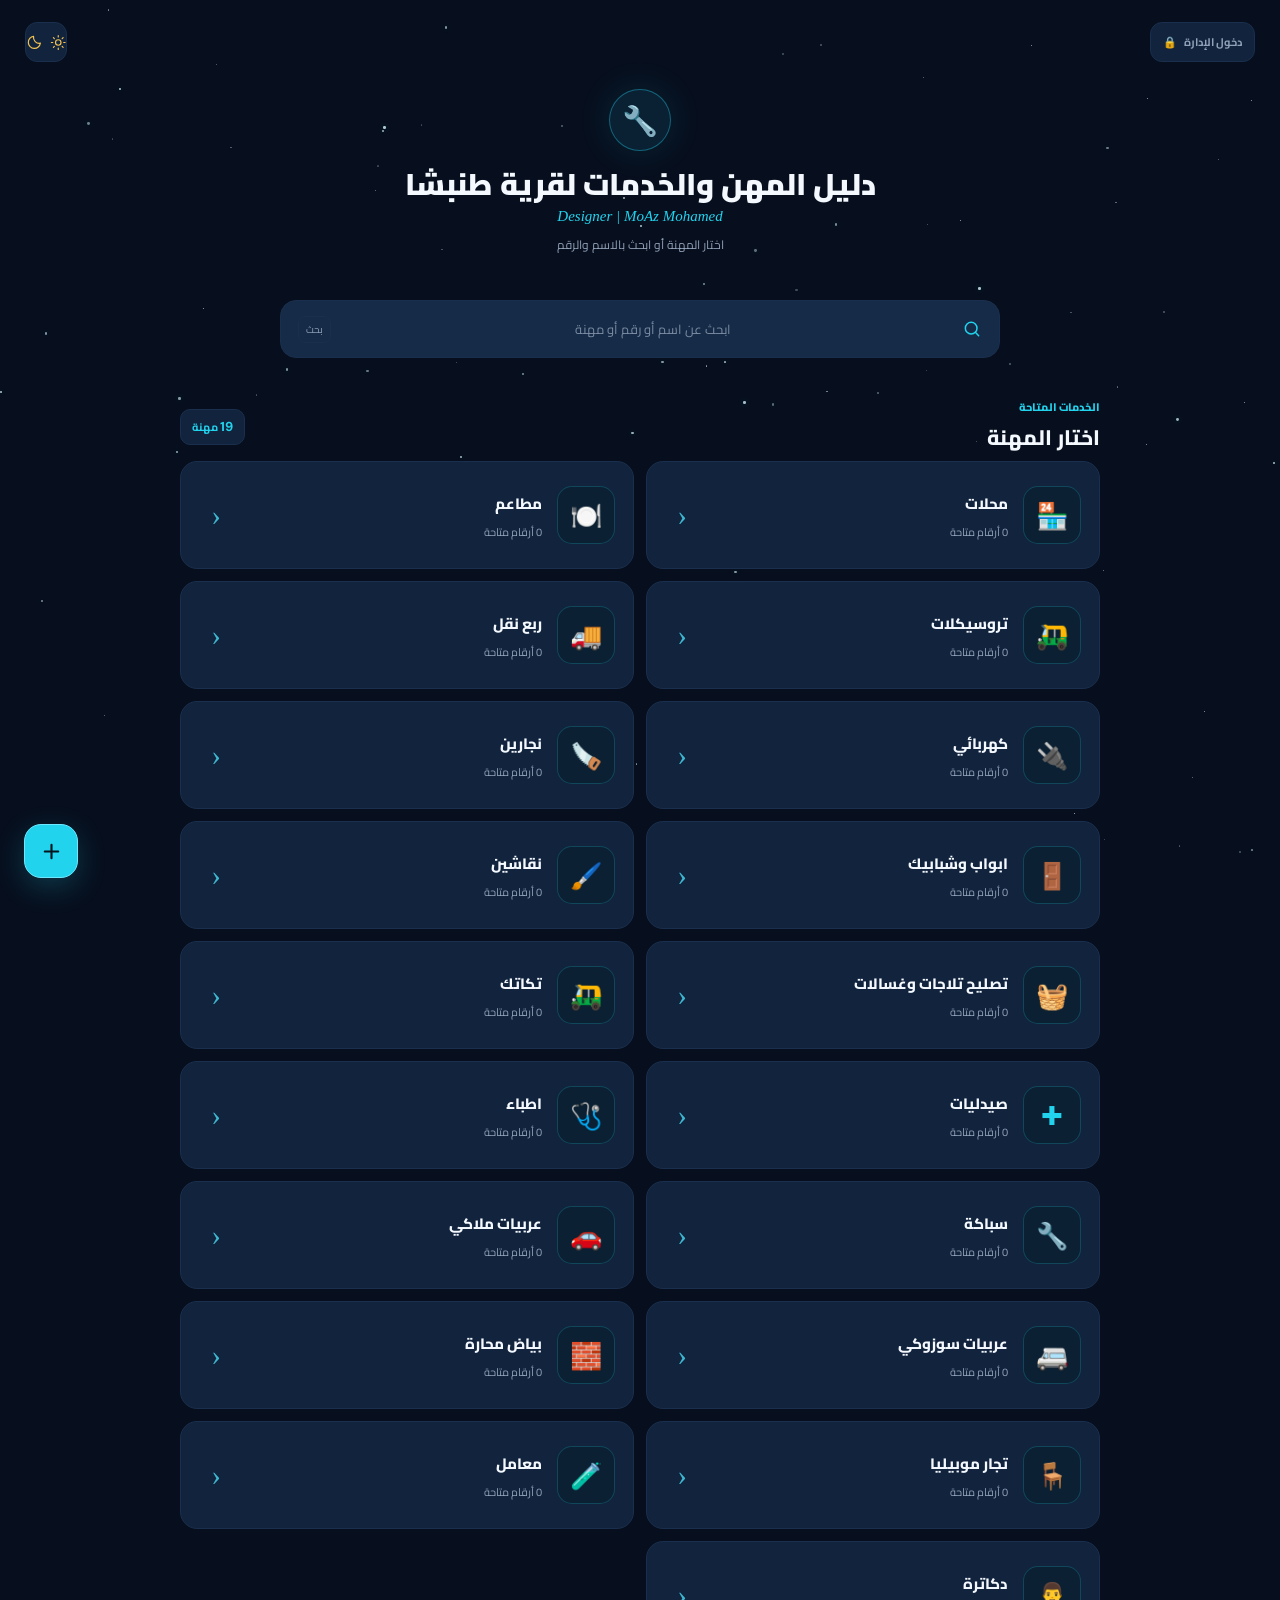
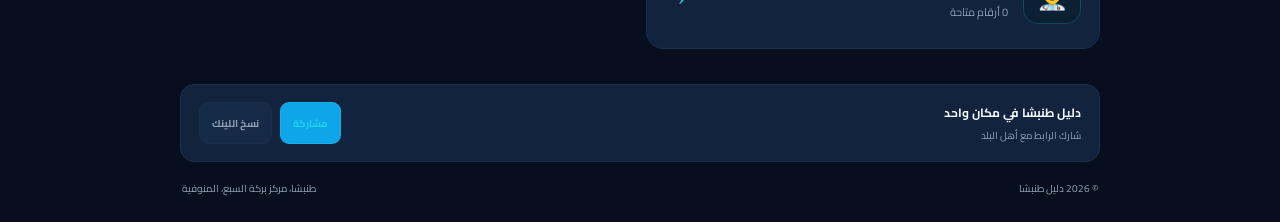
==== index.html @ eb297ddf "تحديث المهن طنبشا" ====
<!doctype html>
<html lang="ar" dir="rtl">
<head>
  <meta charset="utf-8">
  <meta name="viewport" content="width=device-width, initial-scale=1">
  <meta name="theme-color" content="#070d1a">
  <meta name="description" content="دليل قرية طنبشا - أرقام الصنايعية والمحلات والخدمات والمواصلات والأرقام المهمة في مركز بركة السبع، المنوفية.">
  <title>دليل المهن والخدمات لقرية طنبشا</title>
  <link rel="preconnect" href="https://fonts.googleapis.com">
  <link rel="preconnect" href="https://fonts.gstatic.com" crossorigin>
  <link href="https://fonts.googleapis.com/css2?family=Cairo:wght@400;500;600;700;800;900&display=swap" rel="stylesheet">
  <link rel="stylesheet" href="style.css">
  <script src="config.js" defer></script>
  <script src="script.js" defer></script>
</head>
<body data-theme="dark">
  <div class="splash-screen" id="splash-screen" role="status" aria-label="Designer | MoAz Mohamed">
    <div class="splash-stars" aria-hidden="true"></div>
    <p class="splash-title" dir="ltr">Designer | MoAz Mohamed</p>
    <div class="splash-credit" dir="ltr"><span>Made with</span><strong>MoAz</strong></div>
  </div>
  <div class="site-starfield" aria-hidden="true"></div>

  <header class="site-header">
    <button class="theme-toggle" id="theme-toggle" type="button" aria-label="تغيير إلى الوضع الفاتح" title="تغيير الثيم">
      <svg class="theme-sun" viewBox="0 0 24 24" aria-hidden="true"><circle cx="12" cy="12" r="4"/><path d="M12 2v2m0 16v2M4.93 4.93l1.42 1.42m11.3 11.3 1.42 1.42M2 12h2m16 0h2M4.93 19.07l1.42-1.42m11.3-11.3 1.42-1.42"/></svg>
      <svg class="theme-moon" viewBox="0 0 24 24" aria-hidden="true"><path d="M20.9 13A8.5 8.5 0 0 1 11 3.1 8.8 8.8 0 1 0 20.9 13Z"/></svg>
    </button>
    <button class="admin-access" type="button" id="admin-access">دخول الإدارة <span aria-hidden="true">🔒</span></button>
    <div class="identity">
      <div class="identity-icon" aria-hidden="true">🔧</div>
      <h1>دليل المهن والخدمات لقرية طنبشا</h1>
      <p class="identity-credit" dir="ltr">Designer | MoAz Mohamed</p>
      <p class="identity-hint">اختار المهنة أو ابحث بالاسم والرقم</p>
    </div>
  </header>

  <main class="directory-layout" id="home">
    <label class="search-box" for="search-input">
      <svg viewBox="0 0 24 24" aria-hidden="true"><circle cx="11" cy="11" r="7"/><path d="m16 16 4 4"/></svg>
      <input id="search-input" type="search" placeholder="ابحث عن اسم أو رقم أو مهنة" autocomplete="off">
      <span class="search-hint" aria-hidden="true">بحث</span>
    </label>

    <section class="profession-view" id="profession-view" aria-labelledby="directory-title">
      <div class="section-heading">
        <div class="section-heading-copy">
          <span class="section-kicker">الخدمات المتاحة</span>
          <h2 id="directory-title">اختار المهنة</h2>
        </div>
        <span class="profession-total"><strong id="profession-count">19</strong> مهنة</span>
      </div>
      <div class="profession-grid" id="profession-grid" aria-label="المهن والخدمات"></div>
    </section>

    <section class="results-view" id="results-view" aria-labelledby="selected-profession-title" hidden>
      <div class="results-heading">
        <h2 id="selected-profession-title"></h2>
        <button class="back-to-professions" id="back-to-professions" type="button">‹ رجوع للمهن</button>
      </div>
      <p class="results-summary" id="results-summary" aria-live="polite"></p>
      <div class="results-cards" id="provider-results" aria-live="polite"></div>
      <p class="results-empty" id="results-empty" hidden>مفيش أرقام مضافة هنا حالياً.</p>
    </section>

    <section class="share-strip" aria-label="مشاركة دليل طنبشا">
      <div><strong>دليل طنبشا في مكان واحد</strong><span>شارك الرابط مع أهل البلد</span></div>
      <div class="share-actions">
        <button id="share-button" class="share-button" type="button">مشاركة</button>
        <button id="copy-button" class="copy-button" type="button"><span>نسخ اللينك</span></button>
      </div>
    </section>

    <footer class="site-footer"><span>© 2026 دليل طنبشا</span><span>طنبشا، مركز بركة السبع، المنوفية</span></footer>
  </main>

  <button class="floating-add" type="button" aria-label="إضافة مهنة أو رقم جديد" title="إضافة رقم جديد"><svg viewBox="0 0 24 24" aria-hidden="true"><path d="M12 5v14M5 12h14"/></svg></button>
  <div class="toast" id="toast" role="status" aria-live="polite"></div>
</body>
</html>
---- style.css ----
@import url('https://fonts.googleapis.com/css2?family=DM+Sans:wght@500;600;700;800&display=swap');

:root {
  font-family: 'Cairo', sans-serif;
  color: #152033;
  background: #f6f8fb;
  font-synthesis: none;
  text-rendering: optimizeLegibility;
  --ink: #0f172a;
  --muted: #758195;
  --blue: #0ea5e9;
  --line: #e8edf3;
  --green: #20bf75;
}

* { box-sizing: border-box; }
html { scroll-behavior: smooth; }
body { margin: 0; min-width: 320px; background: #f6f8fb; }
button, input { font: inherit; }
button, a { -webkit-tap-highlight-color: transparent; }
a { color: inherit; text-decoration: none; }
button:focus-visible, a:focus-visible, input:focus-visible { outline: 3px solid #38bdf8; outline-offset: 3px; }

.site-header { height: 76px; color: #fff; background: #0f172a; }
.header-inner { width: min(1160px, calc(100% - 64px)); height: 100%; margin: auto; display: flex; align-items: center; justify-content: space-between; }
.brand { display: inline-flex; align-items: center; gap: 11px; }
.brand-mark { width: 39px; height: 39px; display: flex; align-items: end; justify-content: center; gap: 3px; padding: 9px 8px; border-radius: 12px; background: linear-gradient(145deg, #38bdf8, #0876de); box-shadow: 0 5px 18px #0284c744; }
.brand-mark span { width: 5px; border-radius: 5px 5px 2px 2px; background: white; }
.brand-mark span:nth-child(1) { height: 11px; opacity: .75; }
.brand-mark span:nth-child(2) { height: 19px; }
.brand-mark span:nth-child(3) { height: 14px; opacity: .85; }
.brand-copy { display: grid; line-height: 1.35; }
.brand-copy strong { font-size: 16px; font-weight: 800; }
.brand-copy small { color: #9eabc0; font-size: 10px; }
.header-meta { display: flex; align-items: center; gap: 18px; }
.location { display: inline-flex; align-items: center; gap: 6px; color: #c2ccda; font-size: 12px; }
.location svg { width: 15px; fill: none; stroke: #81d5fb; stroke-width: 1.7; }
.availability { display: inline-flex; align-items: center; gap: 7px; padding: 6px 11px; border: 1px solid #1b9a6352; border-radius: 30px; color: #a7f3c6; background: #103729; font-size: 11px; font-weight: 700; }
.availability i { width: 7px; height: 7px; border-radius: 50%; background: #39d98a; box-shadow: 0 0 0 3px #39d98a24; }

main { width: min(1160px, calc(100% - 64px)); margin: auto; }
.hero { min-height: 350px; position: relative; display: flex; align-items: center; overflow: hidden; margin-top: 34px; padding: 42px 56px; border: 1px solid #e9eff6; border-radius: 27px; background: linear-gradient(112deg, #fff 5%, #f9fcff 66%, #eff9ff 100%); }
.hero-content { position: relative; z-index: 2; max-width: 720px; }
.eyebrow, .section-kicker, .share-kicker { color: #078ac5; font-size: 12px; font-weight: 800; }
.eyebrow { display: inline-flex; align-items: center; gap: 8px; padding: 6px 11px; border: 1px solid #d7effb; border-radius: 30px; background: #effaff; }
.eyebrow-dot { width: 6px; height: 6px; border-radius: 50%; background: #0ea5e9; }
.hero h1 { max-width: 690px; margin: 15px 0 8px; color: #10192d; font-size: clamp(28px, 3.1vw, 39px); font-weight: 900; line-height: 1.55; }
.hero h1 span { color: #078dd1; background: linear-gradient(90deg, #0ea5e9, #2563eb); -webkit-background-clip: text; background-clip: text; -webkit-text-fill-color: transparent; }
.hero-description { margin: 0; color: #778499; font-size: 14px; }
.quick-links { display: flex; flex-wrap: wrap; gap: 9px; margin-top: 20px; }
.quick-link { display: inline-flex; align-items: center; gap: 7px; padding: 7px 12px; border: 1px solid #e9eef4; border-radius: 11px; background: #fff; color: #354156; font-size: 12px; font-weight: 700; transition: border-color .2s, transform .2s, color .2s; }
.quick-link:hover { transform: translateY(-2px); border-color: #a5ddf7; color: #087db7; }
.quick-link span { font-size: 15px; }
.hero-art { position: absolute; left: 58px; top: 24px; width: 275px; height: 275px; opacity: .92; }
.art-ring { position: absolute; inset: 10px; border: 1px solid #cdeeff; border-radius: 50%; }
.ring-two { inset: 38px; border-style: dashed; border-color: #bce8fb; }
.art-pin { position: absolute; left: 87px; top: 61px; width: 102px; height: 102px; display: grid; place-items: center; border: 9px solid #e1f5ff; border-radius: 32px 32px 32px 7px; background: linear-gradient(145deg, #38bdf8, #087ce0); box-shadow: 0 18px 35px #148fcb38; transform: rotate(-45deg); }
.art-pin svg { width: 43px; fill: none; stroke: white; stroke-width: 1.7; transform: rotate(45deg); }
.art-label { position: absolute; right: 10px; bottom: 33px; padding: 9px 13px; border: 1px solid #e3f0f8; border-radius: 12px; background: #fff; color: #24354a; font-size: 11px; font-weight: 800; line-height: 1.5; box-shadow: 0 8px 24px #112c4510; }
.art-spark { position: absolute; color: #2fb5ee; }
.spark-one { top: 31px; right: 47px; font-size: 22px; }
.spark-two { bottom: 55px; left: 14px; color: #84d8f7; font-size: 17px; }

.directory-section { padding-top: 51px; }
.section-heading { display: flex; align-items: end; justify-content: space-between; margin-bottom: 17px; }
.section-kicker { font-size: 11px; }
.section-heading h2 { margin: 2px 0 0; color: #142033; font-size: 23px; font-weight: 900; }
.results-count { padding: 6px 11px; border: 1px solid #e6ebf1; border-radius: 9px; color: #768398; background: #fff; font-size: 11px; }
.results-count strong { color: #101b2f; font-family: 'DM Sans', sans-serif; font-size: 13px; }
.search-box { height: 58px; display: flex; align-items: center; gap: 13px; padding: 0 19px; border: 1px solid #e6ebf1; border-radius: 15px; background: #f8fafc; transition: border-color .2s, box-shadow .2s, background .2s; }
.search-box:focus-within { border-color: #62c5f0; background: #fff; box-shadow: 0 0 0 4px #0ea5e910; }
.search-box > svg { width: 21px; height: 21px; flex: 0 0 auto; fill: none; stroke: #7890a5; stroke-linecap: round; stroke-width: 1.8; }
.search-box input { width: 100%; min-width: 0; border: 0; outline: 0; color: #172337; background: transparent; font-size: 14px; }
.search-box input::placeholder { color: #9aa6b5; }
.search-box kbd { padding: 3px 8px; border: 1px solid #e8edf2; border-radius: 6px; color: #9aa5b2; background: #fff; font-size: 10px; white-space: nowrap; }
.filters { display: flex; flex-wrap: wrap; gap: 8px; margin: 17px 0 21px; }
.filter-pill { min-height: 37px; padding: 6px 15px; border: 1px solid #e4e9ef; border-radius: 30px; color: #5f6c7d; background: #fff; cursor: pointer; font-size: 11px; font-weight: 700; transition: background .18s, color .18s, border-color .18s, transform .18s; }
.filter-pill:hover { transform: translateY(-1px); border-color: #9aa8b9; color: #263246; }
.filter-pill.is-active { border-color: #0f172a; color: #fff; background: #0f172a; }
.listing-grid { display: grid; grid-template-columns: repeat(3, minmax(0, 1fr)); gap: 17px; }
.listing-card { min-width: 0; padding: 20px; border: 1px solid #e7ecf2; border-radius: 22px; background: #fff; box-shadow: 0 4px 14px #18304d05; transition: transform .22s ease, box-shadow .22s ease, border-color .22s ease; animation: card-in .38s both; }
.listing-card:hover { transform: translateY(-5px); border-color: #d8eaf5; box-shadow: 0 16px 34px #213c5812; }
.card-topline { display: flex; align-items: center; justify-content: space-between; }
.category-tag { display: inline-flex; align-items: center; gap: 6px; padding: 5px 9px; border-radius: 7px; font-size: 10px; font-weight: 800; }
.tag-important { color: #087bb7; background: #eaf8ff; }
.tag-transport { color: #a76816; background: #fff6e8; }
.category-symbol { font-size: 13px; }
.card-index { color: #c0c9d4; font-family: 'DM Sans', sans-serif; font-size: 11px; font-weight: 700; }
.listing-icon { width: 52px; height: 52px; display: grid; place-items: center; margin: 20px 0 12px; border-radius: 16px; font-size: 24px; }
.icon-pharmacy { color: #0496cb; background: #e9f9ff; }
.icon-pharmacy span { display: grid; width: 28px; height: 28px; place-items: center; border: 2px solid currentColor; border-radius: 9px; font-family: 'DM Sans', sans-serif; font-size: 21px; font-weight: 600; line-height: 1; }
.icon-tuk-tuk { background: #fff5e6; }
.icon-transport { background: #eff4ff; }
.listing-card h3 { margin: 0; color: #172337; font-size: 17px; font-weight: 800; }
.listing-description { min-height: 25px; margin: 3px 0 0; color: #8390a1; font-size: 12px; }
.card-divider { height: 1px; margin: 15px 0 13px; background: #eff2f6; }
.card-actions { display: grid; grid-template-columns: 1fr 1fr; gap: 8px; }
.action-button { height: 39px; display: flex; align-items: center; justify-content: center; gap: 7px; border-radius: 10px; font-size: 11px; font-weight: 800; transition: filter .18s, transform .18s; }
.action-button:hover { transform: translateY(-1px); filter: brightness(1.08); }
.action-button svg { width: 15px; height: 15px; fill: none; stroke: currentColor; stroke-linecap: round; stroke-linejoin: round; stroke-width: 1.7; }
.call-button { color: #fff; background: #0f172a; }
.whatsapp-button { color: #fff; background: #1eae69; }
.whatsapp-button svg path + path { fill: none; }
.empty-state { padding: 40px 20px; border: 1px dashed #dbe3ec; border-radius: 18px; text-align: center; }
.empty-icon { color: #87a0b5; font-size: 36px; }
.empty-state h3 { margin: 5px 0 0; font-size: 17px; }
.empty-state p { margin: 3px 0 13px; color: #7c899a; font-size: 12px; }
.reset-button { padding: 8px 14px; border: 0; border-radius: 9px; color: #fff; background: #0f172a; cursor: pointer; font-size: 12px; font-weight: 700; }

.share-banner { min-height: 155px; position: relative; display: flex; align-items: center; gap: 20px; overflow: hidden; margin: 52px 0 22px; padding: 28px 36px; border-radius: 22px; color: #fff; background: #0f172a; }
.share-symbol { width: 53px; height: 53px; z-index: 1; display: grid; flex: 0 0 auto; place-items: center; border: 1px solid #4dbce744; border-radius: 16px; color: #60caf5; background: #12314a; }
.share-symbol svg { width: 23px; fill: none; stroke: currentColor; stroke-linecap: round; stroke-linejoin: round; stroke-width: 1.6; }
.share-copy { z-index: 1; }
.share-kicker { color: #72cbee; font-size: 10px; }
.share-copy h2 { margin: 1px 0; font-size: 21px; font-weight: 800; }
.share-copy p { margin: 0; color: #a8b5c8; font-size: 12px; }
.share-actions { z-index: 1; display: flex; gap: 9px; margin-right: auto; }
.share-actions button { height: 42px; display: inline-flex; align-items: center; justify-content: center; gap: 8px; padding: 0 15px; border: 1px solid #ffffff28; border-radius: 10px; color: #fff; background: #ffffff0c; cursor: pointer; font-size: 11px; font-weight: 700; transition: background .2s, transform .2s; }
.share-actions button:hover { transform: translateY(-1px); background: #ffffff19; }
.share-actions .share-button { border-color: #0ea5e9; background: #0ea5e9; }
.share-actions .share-button:hover { background: #078dcc; }
.share-actions svg { width: 16px; height: 16px; fill: none; stroke: currentColor; stroke-linecap: round; stroke-linejoin: round; stroke-width: 1.7; }
.share-decoration { position: absolute; left: 29%; top: -74px; width: 220px; height: 220px; display: grid; place-items: center; border: 1px solid #ffffff0c; border-radius: 50%; color: #ffffff0e; font-family: 'DM Sans', sans-serif; font-size: 145px; font-weight: 500; }
.site-footer { display: flex; align-items: center; justify-content: space-between; padding: 0 3px 22px; color: #8a96a6; font-size: 10px; }
.site-footer a { color: #4e6075; font-weight: 700; }
.floating-add { width: 54px; height: 54px; position: fixed; z-index: 5; left: 25px; bottom: 24px; display: grid; place-items: center; border: 3px solid #fff; border-radius: 18px; color: #fff; background: linear-gradient(145deg, #38bdf8, #087ce0); box-shadow: 0 8px 23px #087ce04d; transition: transform .2s, box-shadow .2s; }
.floating-add:hover { transform: translateY(-3px) rotate(90deg); box-shadow: 0 12px 28px #087ce05c; }
.floating-add svg { width: 25px; height: 25px; fill: none; stroke: currentColor; stroke-linecap: round; stroke-width: 2.2; }
.toast { position: fixed; z-index: 10; right: 50%; bottom: 24px; padding: 10px 16px; border-radius: 10px; color: #fff; background: #0f172a; box-shadow: 0 7px 24px #15243a2b; font-size: 12px; opacity: 0; pointer-events: none; transform: translate(50%, 10px); transition: opacity .2s, transform .2s; }
.toast.is-visible { opacity: 1; transform: translate(50%, 0); }
@keyframes card-in { from { opacity: 0; transform: translateY(8px); } to { opacity: 1; transform: translateY(0); } }

.add-modal { width: min(540px, calc(100% - 32px)); max-height: min(90vh, 760px); overflow: auto; margin: auto; padding: 29px; border: 1px solid #e8edf3; border-radius: 24px; color: #152033; background: #fff; box-shadow: 0 28px 90px #07132645; }
.add-modal[open] { animation: modal-slide-up .28s cubic-bezier(.2, .75, .25, 1) both; }
.add-modal::backdrop { background: #091426aa; backdrop-filter: blur(6px); }
.add-modal__header { display: flex; align-items: flex-start; justify-content: space-between; gap: 14px; margin-bottom: 22px; }
.add-modal__eyebrow { color: #078ac5; font-size: 11px; font-weight: 800; }
.add-modal__header h2 { margin: 3px 0 1px; color: #10192d; font-size: 23px; font-weight: 900; }
.add-modal__header p { margin: 0; color: #8490a0; font-size: 12px; }
.add-modal__close { width: 36px; height: 36px; display: grid; flex: 0 0 auto; place-items: center; border: 1px solid #e8edf3; border-radius: 11px; color: #718095; background: #f8fafc; cursor: pointer; font-size: 25px; line-height: 1; transition: color .18s, background .18s; }
.add-modal__close:hover { color: #18253a; background: #edf2f7; }
.add-form__fields { display: grid; grid-template-columns: 1fr 1fr; gap: 16px 13px; }
.add-form__field { min-width: 0; display: grid; gap: 7px; color: #344156; font-size: 12px; font-weight: 700; }
.add-form__field--full { grid-column: 1 / -1; }
.add-form__field b { color: #e35353; font-weight: 700; }
.add-form__field small { margin-inline-start: 5px; color: #9aa5b2; font-size: 10px; font-weight: 500; }
.add-form__field input, .add-form__field select, .add-form__field textarea { width: 100%; min-height: 45px; padding: 10px 12px; border: 1px solid #e3e9f0; border-radius: 10px; outline: 0; color: #1b293e; background: #f9fbfd; font-size: 12px; font-weight: 500; transition: border-color .18s, box-shadow .18s, background .18s; }
.add-form__field input::placeholder, .add-form__field textarea::placeholder { color: #a1adba; }
.add-form__field textarea { min-height: 82px; resize: vertical; }
.add-form__field input:focus, .add-form__field select:focus, .add-form__field textarea:focus { border-color: #54b9e9; background: #fff; box-shadow: 0 0 0 3px #0ea5e916; }
.add-form__actions { display: flex; gap: 9px; margin-top: 21px; }
.add-form__actions button { min-height: 43px; padding: 0 17px; border: 0; border-radius: 10px; cursor: pointer; font-size: 12px; font-weight: 800; transition: transform .18s, filter .18s; }
.add-form__actions button:hover { transform: translateY(-1px); filter: brightness(.97); }
.add-form__submit { color: #fff; background: #0ea5e9; }
.add-form__cancel { color: #49566a; background: #edf1f5; }
.tag-trades { color: #18804b; background: #eaf8ef; }
.tag-shops { color: #9b5c19; background: #fff4e5; }
.icon-trades { color: #1d9258; background: #eaf8ef; }
.icon-shops { color: #bf741e; background: #fff4e5; }
@keyframes modal-slide-up { from { opacity: 0; transform: translateY(24px) scale(.98); } to { opacity: 1; transform: translateY(0) scale(1); } }

@media (max-width: 850px) {
  .hero { padding-right: 36px; }
  .hero-art { left: 15px; opacity: .45; }
  .hero-content { max-width: 650px; }
  .listing-grid { grid-template-columns: repeat(2, minmax(0, 1fr)); }
  .share-banner { flex-wrap: wrap; }
  .share-actions { margin-right: 73px; }
}
@media (max-width: 560px) {
  .site-header { height: 68px; }
  .header-inner, main { width: min(100% - 32px, 430px); }
  .brand-mark { width: 35px; height: 35px; }
  .brand-copy strong { font-size: 14px; }
  .header-meta { gap: 8px; }
  .location { max-width: 105px; font-size: 10px; }
  .availability { padding: 5px 8px; font-size: 9px; }
  .hero { min-height: 350px; margin-top: 18px; padding: 28px 20px; border-radius: 21px; }
  .hero-art { left: -90px; top: 89px; opacity: .19; }
  .hero-content { max-width: 100%; }
  .hero h1 { font-size: 27px; line-height: 1.55; }
  .hero-description { max-width: 310px; font-size: 12px; }
  .quick-links { gap: 7px; margin-top: 17px; }
  .quick-link { padding: 6px 9px; font-size: 10px; }
  .quick-link span { font-size: 13px; }
  .directory-section { padding-top: 37px; }
  .section-heading h2 { font-size: 20px; }
  .search-box { height: 54px; padding: 0 13px; }
  .search-box input { font-size: 12px; }
  .filters { gap: 7px; margin: 13px 0 16px; }
  .filter-pill { min-height: 34px; padding: 5px 11px; font-size: 10px; }
  .listing-grid { grid-template-columns: 1fr; gap: 12px; }
  .listing-card { padding: 17px; border-radius: 18px; }
  .listing-icon { width: 46px; height: 46px; margin: 14px 0 9px; }
  .listing-card h3 { font-size: 16px; }
  .share-banner { gap: 13px; margin-top: 36px; padding: 22px 19px; border-radius: 18px; }
  .share-symbol { width: 45px; height: 45px; border-radius: 13px; }
  .share-copy h2 { font-size: 18px; }
  .share-copy p { font-size: 10px; }
  .share-actions { width: 100%; margin-right: 0; }
  .share-actions button { flex: 1; height: 40px; }
  .share-decoration { left: -41px; top: -71px; }
  .site-footer { gap: 8px; flex-wrap: wrap; font-size: 9px; }
  .floating-add { width: 50px; height: 50px; left: 15px; bottom: 15px; border-radius: 16px; }
  .add-modal { padding: 23px 18px 19px; border-radius: 22px; }
  .add-modal__header h2 { font-size: 20px; }
  .add-form__fields { grid-template-columns: 1fr; gap: 13px; }
  .add-form__field--full { grid-column: auto; }
  .add-form__actions button { flex: 1; }
}
@media (prefers-reduced-motion: reduce) {
  *, *::before, *::after { scroll-behavior: auto !important; animation-duration: .01ms !important; animation-iteration-count: 1 !important; transition-duration: .01ms !important; }
}

.splash-screen { position: fixed; z-index: 9999; inset: 0; display: grid; place-items: center; overflow: hidden; isolation: isolate; color: #fff; background: #050a14; opacity: 1; visibility: visible; transition: opacity .5s ease, visibility .5s ease; }
.splash-screen::before { position: absolute; z-index: -1; inset: 0; background: radial-gradient(ellipse at 50% 47%, #0ea5e91f 0, #0b4e7a10 25%, transparent 48%); content: ''; pointer-events: none; }
.splash-screen.is-leaving { opacity: 0; visibility: hidden; pointer-events: none; }
.splash-stars { position: absolute; inset: 0; overflow: hidden; pointer-events: none; }
.splash-star { width: var(--star-size); aspect-ratio: 1; position: absolute; top: var(--star-top); left: var(--star-left); border-radius: 50%; background: #fff; box-shadow: 0 0 7px #dff5ffb3; opacity: var(--star-opacity); animation: splash-star-pulse var(--star-duration) ease-in-out var(--star-delay) infinite alternate; }
.splash-title { position: relative; z-index: 1; max-width: 100%; margin: 0; padding: 24px; color: #fff; font-family: Georgia, 'Times New Roman', serif; font-size: 38px; font-weight: 400; line-height: 1.3; text-align: center; text-shadow: 0 0 22px #bfeaff69; opacity: 0; animation: splash-title-in .8s cubic-bezier(.2, .75, .25, 1) .15s forwards; }
.splash-credit { position: absolute; z-index: 1; right: 24px; bottom: 20px; display: flex; align-items: center; gap: 5px; padding: 7px 10px; border: 1px solid #ffffff20; border-radius: 999px; color: #bdc9d9; background: #ffffff0a; font-family: Georgia, 'Times New Roman', serif; font-size: 11px; }
.splash-credit strong { color: #fff; font-weight: 600; }
@keyframes splash-star-pulse { from { opacity: .2; transform: scale(.75); } to { opacity: var(--star-opacity); transform: scale(1.2); } }
@keyframes splash-title-in { from { opacity: 0; transform: scale(.92) translateY(8px); } to { opacity: 1; transform: scale(1) translateY(0); } }
@media (max-width: 560px) {
  .splash-title { padding: 20px 18px; font-size: 25px; }
  .splash-credit { right: 14px; bottom: 14px; }
}

:root {
  font-family: 'Cairo', sans-serif;
  color-scheme: dark;
  --page-bg: #070f1e;
  --surface: #11233d;
  --surface-raised: #162b47;
  --border: #1a2f4d;
  --text: #f4f8ff;
  --muted: #91a1b7;
  --accent: #22d3ee;
  --green: #18b978;
}
body { min-width: 320px; min-height: 100vh; position: relative; isolation: isolate; color: var(--text); background: var(--page-bg); font-family: 'Cairo', sans-serif; transition: color .25s, background-color .25s; }
body[data-theme="light"] { color-scheme: light; --page-bg: #f2f7fb; --surface: #fff; --surface-raised: #f8fbff; --border: #d8e5ef; --text: #162337; --muted: #6b7c91; --accent: #087f9f; --green: #118958; }
button, input, select, textarea { font: inherit; }
button:focus-visible, a:focus-visible, input:focus-visible, select:focus-visible, textarea:focus-visible { outline: 3px solid var(--accent); outline-offset: 3px; }
.site-starfield { position: fixed; z-index: 0; inset: 0; overflow: hidden; pointer-events: none; }
.site-star { width: var(--star-size); aspect-ratio: 1; position: absolute; top: var(--star-top); left: var(--star-left); border-radius: 50%; background: #d8f8ff; box-shadow: 0 0 7px #22d3ee55; opacity: var(--star-opacity); animation: splash-star-pulse var(--star-duration) ease-in-out var(--star-delay) infinite alternate; }
body[data-theme="light"] .site-star { background: #3b88ac; box-shadow: 0 0 7px #22a8cc50; }
.site-header { min-height: 300px; height: auto; position: relative; z-index: 1; display: grid; place-items: center; padding: 74px 24px 29px; color: var(--text); background: transparent; text-align: center; }
.theme-toggle, .admin-access { position: absolute; top: 22px; min-height: 40px; display: inline-flex; align-items: center; justify-content: center; gap: 7px; border: 1px solid var(--border); border-radius: 12px; color: var(--text); background: var(--surface); cursor: pointer; transition: transform .18s, border-color .18s, background-color .18s; }
.theme-toggle { left: 25px; width: 42px; padding: 0; color: #f5c451; }
.admin-access { right: 25px; padding: 0 12px; color: var(--muted); font-size: 11px; font-weight: 700; }
.theme-toggle:hover, .admin-access:hover { transform: translateY(-2px); border-color: var(--accent); }
.theme-toggle svg { width: 19px; height: 19px; fill: none; stroke: currentColor; stroke-linecap: round; stroke-linejoin: round; stroke-width: 1.7; }
.theme-toggle svg[hidden] { display: none; }
.identity { max-width: 760px; }
.identity-icon { width: 62px; height: 62px; display: grid; place-items: center; margin: 0 auto 11px; border: 1px solid #22d3ee62; border-radius: 50%; color: var(--accent); background: #0a2134; box-shadow: 0 0 34px #22d3ee1d; font-size: 29px; }
body[data-theme="light"] .identity-icon { background: #e2f7fb; }
.identity h1 { margin: 0; color: var(--text); font-size: 30px; font-weight: 900; line-height: 1.5; }
.identity-credit { margin: 1px 0 8px; color: var(--accent); font-family: Georgia, 'Times New Roman', serif; font-size: 15px; font-style: italic; }
.identity-hint { margin: 0; color: var(--muted); font-size: 12px; }
.directory-layout { width: min(920px, calc(100% - 48px)); position: relative; z-index: 1; margin: 0 auto; }
.search-box { width: min(720px, 100%); height: 58px; display: flex; align-items: center; gap: 12px; margin: 0 auto 39px; padding: 0 17px; border: 1px solid var(--border); border-radius: 16px; background: var(--surface-raised); transition: border-color .2s, box-shadow .2s, background .2s; }
.search-box:focus-within { border-color: var(--accent); box-shadow: 0 0 0 4px #22d3ee14; }
.search-box svg { width: 20px; height: 20px; flex: 0 0 auto; fill: none; stroke: var(--accent); stroke-linecap: round; stroke-width: 1.8; }
.search-box input { width: 100%; min-width: 0; border: 0; outline: 0; color: var(--text); background: transparent; font-size: 13px; text-align: center; }
.search-box input::placeholder { color: var(--muted); opacity: .82; }
.search-box input::-webkit-search-cancel-button { cursor: pointer; }
.search-hint { padding: 3px 7px; border: 1px solid var(--border); border-radius: 7px; color: var(--muted); font-size: 10px; }
.directory-section { padding-top: 0; }
.section-heading { display: flex; align-items: center; justify-content: space-between; margin-bottom: 4px; }
.section-heading-copy { display: grid; gap: 1px; }
.section-kicker { color: var(--accent); font-size: 11px; font-weight: 800; }
.section-heading h2 { margin: 0; color: var(--text); font-size: 21px; font-weight: 800; }
.profession-total { padding: 7px 11px; border: 1px solid var(--border); border-radius: 10px; color: var(--accent); background: var(--surface); font-size: 11px; font-weight: 700; }
.profession-total strong { font-family: 'DM Sans', sans-serif; font-size: 13px; }
.results-summary { min-height: 19px; margin: 3px 0 13px; color: var(--muted); font-size: 10px; }
.profession-grid { display: grid; grid-template-columns: repeat(2, minmax(0, 1fr)); gap: 12px; }
.profession-card { width: 100%; min-width: 0; min-height: 108px; display: grid; grid-template-columns: 58px minmax(0, 1fr) 22px; align-items: center; gap: 15px; padding: 16px 18px; border: 1px solid var(--border); border-radius: 17px; color: var(--text); background: var(--surface); cursor: pointer; text-align: right; transition: transform .2s, border-color .2s, box-shadow .2s; }
.profession-card:hover { transform: translateY(-2px); border-color: #3fb6cf88; box-shadow: 0 10px 28px #0002; }
.profession-icon { width: 58px; height: 58px; display: grid; place-items: center; border: 1px solid #22d3ee38; border-radius: 15px; color: var(--accent); background: #0b2032; font-size: 26px; }
body[data-theme="light"] .profession-icon { background: #e8f7fb; }
.profession-copy { min-width: 0; display: grid; gap: 4px; }
.profession-copy strong { overflow: hidden; color: var(--text); font-size: 15px; font-weight: 800; text-overflow: ellipsis; white-space: nowrap; }
.profession-count { color: var(--muted); font-size: 11px; }
.profession-chevron { color: #3fb6cf; font-family: Georgia, serif; font-size: 29px; line-height: 1; }
.results-view { animation: card-in .25s both; }
.results-heading { display: flex; align-items: center; justify-content: space-between; gap: 12px; margin-bottom: 5px; }
.results-heading h2 { margin: 0; color: #3fb6cf; font-size: 22px; font-weight: 800; }
.back-to-professions { padding: 8px 11px; border: 1px solid var(--border); border-radius: 9px; color: var(--accent); background: var(--surface); cursor: pointer; font-size: 11px; font-weight: 700; white-space: nowrap; transition: border-color .18s, background .18s; }
.back-to-professions:hover { border-color: var(--accent); background: var(--surface-raised); }
.results-cards { display: grid; gap: 10px; }
.results-empty { margin: 18px 0; padding: 20px; border: 1px dashed var(--border); border-radius: 13px; color: var(--muted); font-size: 12px; text-align: center; }
.results-summary { margin: 4px 0 13px; color: var(--muted); font-size: 10px; }
.provider-card { min-width: 0; display: flex; align-items: center; justify-content: space-between; gap: 11px; padding: 12px; border: 1px solid var(--border); border-radius: 12px; background: var(--surface); animation: card-in .25s both; }
.provider-details { min-width: 0; flex: 1; text-align: right; }
.provider-details h4 { overflow-wrap: anywhere; margin: 0; color: var(--text); font-size: 12px; font-weight: 800; }
.provider-phone { width: 100%; margin: 2px 0 0; color: var(--accent); font-family: 'DM Sans', sans-serif; font-size: 12px; font-weight: 600; text-align: right; }
.provider-description { margin: 3px 0 0; color: var(--muted); font-size: 10px; }
.provider-actions { display: flex; flex: 0 0 auto; gap: 6px; }
.provider-action { min-height: 35px; display: inline-flex; align-items: center; justify-content: center; gap: 5px; padding: 0 9px; border-radius: 9px; color: white; font-size: 10px; font-weight: 800; transition: filter .18s, transform .18s; }
.provider-action:hover { transform: translateY(-1px); filter: brightness(1.08); }
.provider-action svg { width: 14px; height: 14px; fill: none; stroke: currentColor; stroke-linecap: round; stroke-linejoin: round; stroke-width: 1.7; }
.provider-call { color: #06202a; background: #3fb6cf; }
.provider-whatsapp { background: #18a66a; }
.share-strip { display: flex; align-items: center; justify-content: space-between; gap: 18px; margin: 35px 0 17px; padding: 16px 18px; border: 1px solid var(--border); border-radius: 14px; background: var(--surface); }
.share-strip > div:first-child { display: grid; gap: 2px; }
.share-strip strong { color: var(--text); font-size: 12px; }
.share-strip span { color: var(--muted); font-size: 10px; }
.share-actions { display: flex; gap: 8px; }
.share-actions button { min-height: 36px; padding: 0 12px; border: 1px solid var(--border); border-radius: 9px; color: var(--text); background: var(--surface-raised); cursor: pointer; font-size: 10px; font-weight: 700; }
.share-actions .share-button { border-color: #22d3ee46; color: var(--accent); }
.share-actions button:hover { border-color: var(--accent); }
.site-footer { display: flex; justify-content: space-between; gap: 10px; padding: 0 2px 24px; color: var(--muted); font-size: 10px; }
.floating-add { width: 54px; height: 54px; position: fixed; z-index: 20; left: 24px; bottom: 22px; display: grid; place-items: center; border: 1px solid #6de8ff; border-radius: 17px; color: #03151d; background: var(--accent); box-shadow: 0 9px 28px #22d3ee35; cursor: pointer; transition: transform .2s, box-shadow .2s; }
.floating-add:hover { transform: translateY(-3px); box-shadow: 0 13px 32px #22d3ee55; }
.floating-add svg { width: 23px; height: 23px; fill: none; stroke: currentColor; stroke-linecap: round; stroke-width: 2.2; }
.toast { position: fixed; z-index: 40; right: 50%; bottom: 24px; width: max-content; max-width: calc(100vw - 30px); padding: 10px 16px; border: 1px solid var(--border); border-radius: 10px; color: var(--text); background: var(--surface); box-shadow: 0 8px 25px #0006; font-size: 12px; opacity: 0; pointer-events: none; transform: translate(50%, 10px); transition: opacity .2s, transform .2s; }
.toast.is-visible { opacity: 1; transform: translate(50%, 0); }
.add-modal { width: min(540px, calc(100% - 32px)); max-height: min(90vh, 760px); overflow: auto; margin: auto; padding: 26px; border: 1px solid var(--border); border-radius: 22px; color: var(--text); background: var(--surface); box-shadow: 0 28px 90px #0009; }
.add-modal::backdrop { background: #020711bd; backdrop-filter: blur(6px); }
.add-modal__header h2 { color: var(--text); }
.add-modal__header p, .add-modal__field small { color: var(--muted); }
.add-modal__close { border-color: var(--border); color: var(--muted); background: var(--surface-raised); }
.add-form__field { color: var(--text); }
.add-form__field input, .add-form__field select, .add-form__field textarea { border-color: var(--border); color: var(--text); background: var(--surface-raised); }
.add-form__field input::placeholder, .add-form__field textarea::placeholder { color: var(--muted); }
.add-form__field input:focus, .add-form__field select:focus, .add-form__field textarea:focus { border-color: var(--accent); background: var(--surface); box-shadow: 0 0 0 3px #22d3ee16; }
.add-form__submit { color: #03151d; background: var(--accent); }
.add-form__cancel { color: var(--text); background: #263347; }
body[data-theme="light"] .add-form__cancel { background: #e6edf4; }
body[data-theme="light"] .add-modal { background: var(--surface); }
.sheet-url-setting { display: grid; gap: 7px; margin-top: 18px; padding-top: 16px; border-top: 1px solid var(--border); }
.sheet-url-setting > label { color: var(--muted); font-size: 10px; font-weight: 700; }
.sheet-url-controls { display: flex; gap: 7px; }
.sheet-url-controls input { width: 100%; min-width: 0; height: 38px; padding: 0 10px; border: 1px solid var(--border); border-radius: 9px; outline: 0; color: var(--text); background: var(--surface-raised); font-family: 'DM Sans', sans-serif; font-size: 10px; }
.sheet-url-controls input:focus { border-color: var(--accent); box-shadow: 0 0 0 3px #22d3ee16; }
.sheet-url-save { flex: 0 0 auto; padding: 0 11px; border: 1px solid #22d3ee45; border-radius: 9px; color: var(--accent); background: #22d3ee0c; cursor: pointer; font-size: 10px; font-weight: 700; }
.sheet-url-save:hover { border-color: var(--accent); }
@media (max-width: 700px) {
  .site-header { min-height: 270px; padding: 77px 18px 25px; }
  .identity h1 { font-size: 24px; }
  .directory-layout { width: min(100% - 30px, 560px); }
  .search-box { margin-bottom: 31px; }
  .profession-grid { grid-template-columns: 1fr; gap: 10px; }
  .profession-card { min-height: 94px; }
  .provider-card { gap: 8px; padding: 10px; }
  .provider-actions { gap: 5px; }
  .provider-action { min-height: 33px; gap: 4px; padding: 0 7px; font-size: 9px; }
}
@media (max-width: 440px) {
  .theme-toggle { top: 14px; }
  .theme-toggle { left: 14px; }
  .admin-access { top: 14px; right: 14px; min-height: 36px; padding: 0 8px; font-size: 9px; }
  .site-header { min-height: 255px; padding-top: 69px; }
  .identity-icon { width: 55px; height: 55px; font-size: 25px; }
  .identity h1 { font-size: 21px; }
  .identity-credit { font-size: 13px; }
  .search-box { height: 54px; gap: 8px; padding: 0 12px; }
  .search-box input { font-size: 11px; }
  .search-hint { display: none; }
  .share-strip { align-items: flex-start; flex-direction: column; }
  .share-actions { width: 100%; }
  .share-actions button { flex: 1; }
  .site-footer { flex-wrap: wrap; font-size: 9px; }
  .floating-add { width: 49px; height: 49px; left: 14px; bottom: 14px; }
  .add-modal { padding: 22px 18px 18px; }
  .add-form__fields { grid-template-columns: 1fr; gap: 13px; }
  .add-form__field--full { grid-column: auto; }
  .add-form__actions button { flex: 1; }
  .sheet-url-controls { flex-direction: column; }
  .sheet-url-save { min-height: 36px; }
}
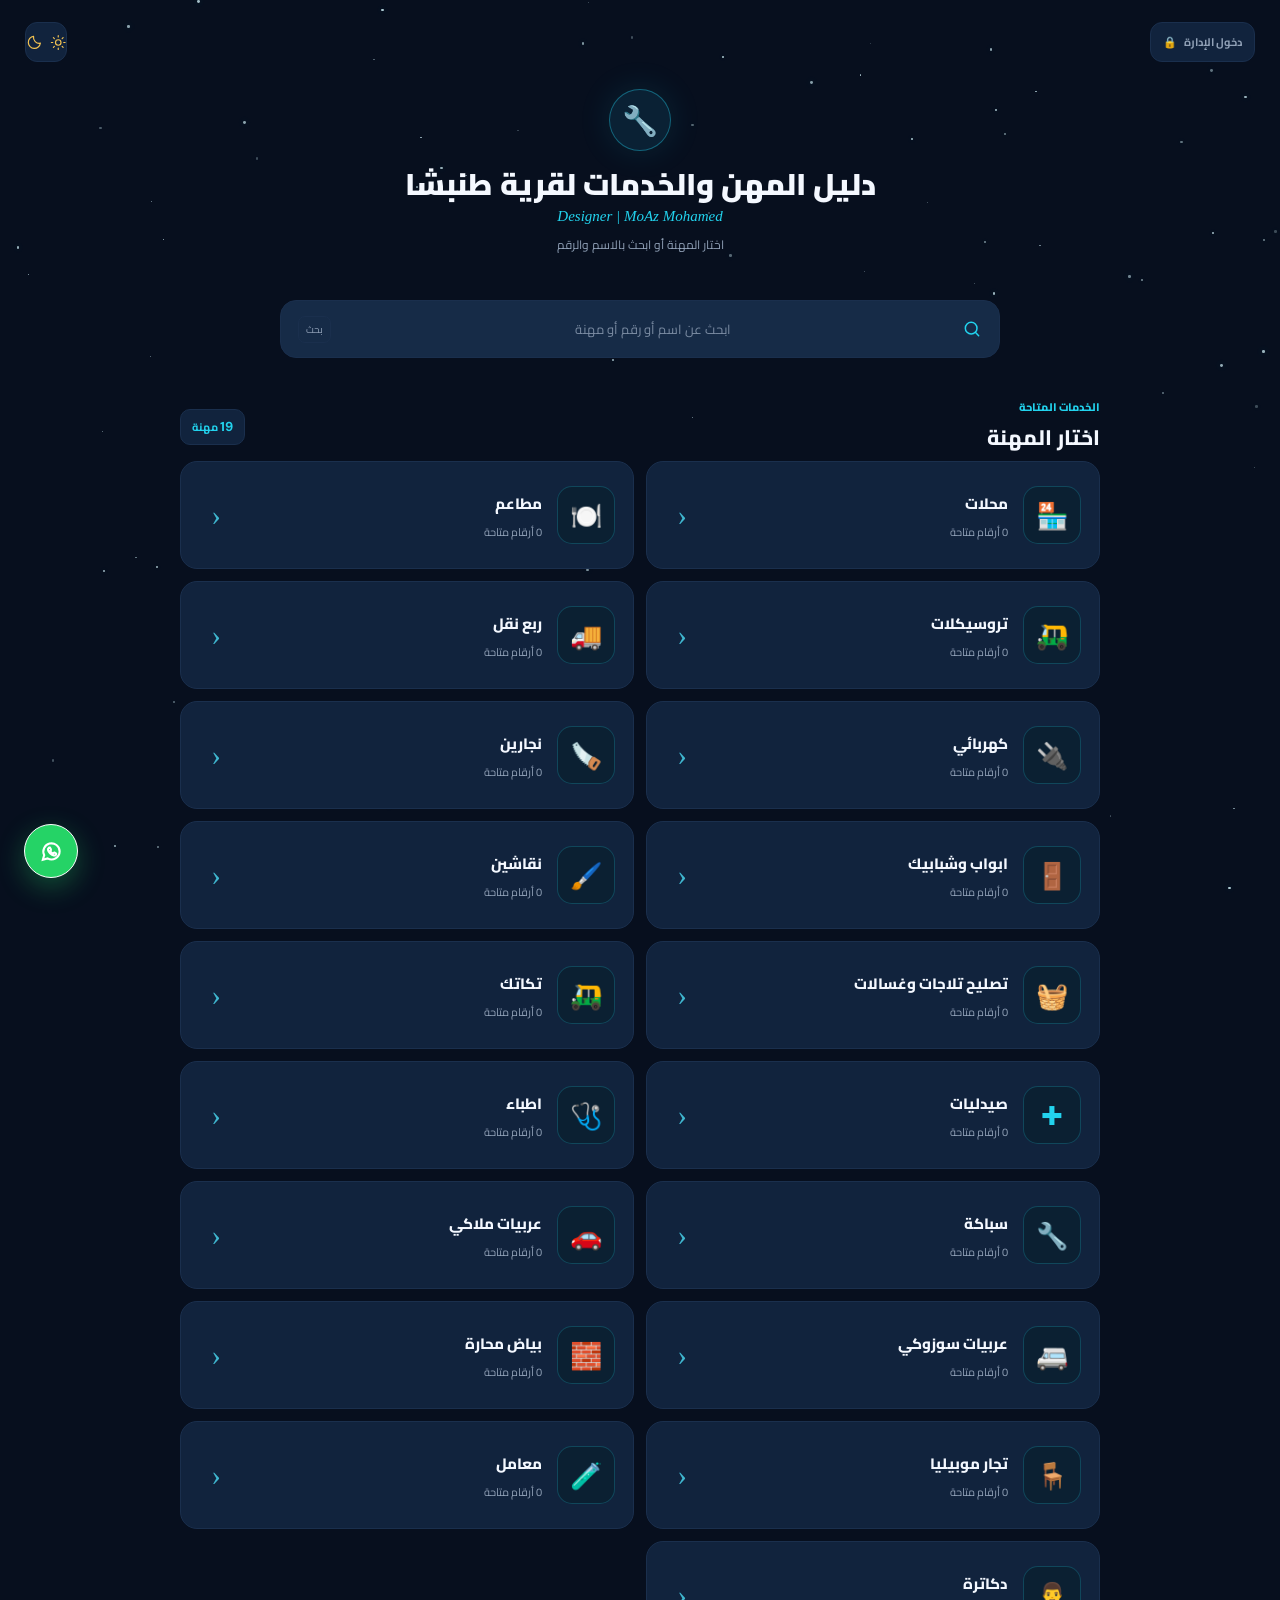
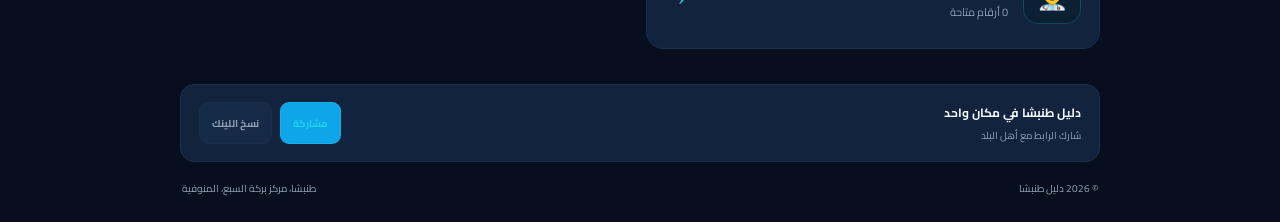
==== commit 2c91c344: "تحديث زرار الخدمة" ====
--- a/index.html
+++ b/index.html
@@ -74,7 +74,7 @@
     <footer class="site-footer"><span>© 2026 دليل طنبشا</span><span>طنبشا، مركز بركة السبع، المنوفية</span></footer>
   </main>
 
-  <button class="floating-add" type="button" aria-label="إضافة مهنة أو رقم جديد" title="إضافة رقم جديد"><svg viewBox="0 0 24 24" aria-hidden="true"><path d="M12 5v14M5 12h14"/></svg></button>
+  <a class="floating-whatsapp" href="https://wa.me/201010751972" target="_blank" rel="noopener noreferrer" aria-label="تواصل عبر واتساب" title="تواصل عبر واتساب"><svg viewBox="0 0 24 24" aria-hidden="true"><path d="M20.5 11.8a8.5 8.5 0 0 1-12.6 7.4L3 20.5l1.4-4.7A8.5 8.5 0 1 1 20.5 11.8Z"/><path d="M9 8.5c.2-.5.5-.5.8-.5h.5c.2 0 .4.1.5.4l.7 1.7c.1.2 0 .4-.1.6l-.5.6c-.2.2-.2.3-.1.5.6 1 1.4 1.8 2.4 2.3.2.1.4.1.5-.1l.7-.8c.2-.2.4-.2.6-.1l1.6.8c.2.1.3.2.3.4 0 .3-.2 1.2-.7 1.5-.5.4-1.1.5-1.8.3-1-.2-2.3-.8-3.8-2.1-1.2-1.1-2-2.5-2.2-3.5-.2-.9 0-1.6.6-2Z"/></svg></a>
   <div class="toast" id="toast" role="status" aria-live="polite"></div>
 </body>
 </html>
--- a/style.css
+++ b/style.css
@@ -123,9 +123,10 @@
 .share-decoration { position: absolute; left: 29%; top: -74px; width: 220px; height: 220px; display: grid; place-items: center; border: 1px solid #ffffff0c; border-radius: 50%; color: #ffffff0e; font-family: 'DM Sans', sans-serif; font-size: 145px; font-weight: 500; }
 .site-footer { display: flex; align-items: center; justify-content: space-between; padding: 0 3px 22px; color: #8a96a6; font-size: 10px; }
 .site-footer a { color: #4e6075; font-weight: 700; }
-.floating-add { width: 54px; height: 54px; position: fixed; z-index: 5; left: 25px; bottom: 24px; display: grid; place-items: center; border: 3px solid #fff; border-radius: 18px; color: #fff; background: linear-gradient(145deg, #38bdf8, #087ce0); box-shadow: 0 8px 23px #087ce04d; transition: transform .2s, box-shadow .2s; }
-.floating-add:hover { transform: translateY(-3px) rotate(90deg); box-shadow: 0 12px 28px #087ce05c; }
-.floating-add svg { width: 25px; height: 25px; fill: none; stroke: currentColor; stroke-linecap: round; stroke-width: 2.2; }
+.floating-whatsapp { width: 54px; height: 54px; position: fixed; z-index: 5; left: 25px; bottom: 24px; display: grid; place-items: center; border: 3px solid #fff; border-radius: 50%; color: #fff; background: #25D366; box-shadow: 0 8px 23px #25D3664d; text-decoration: none; transition: transform .2s, box-shadow .2s; }
+.floating-whatsapp:hover { transform: translateY(-3px); box-shadow: 0 12px 28px #25D3665c; }
+.floating-whatsapp:focus-visible { outline: 3px solid #fff; outline-offset: 3px; }
+.floating-whatsapp svg { width: 25px; height: 25px; fill: none; stroke: currentColor; stroke-linecap: round; stroke-width: 2.2; }
 .toast { position: fixed; z-index: 10; right: 50%; bottom: 24px; padding: 10px 16px; border-radius: 10px; color: #fff; background: #0f172a; box-shadow: 0 7px 24px #15243a2b; font-size: 12px; opacity: 0; pointer-events: none; transform: translate(50%, 10px); transition: opacity .2s, transform .2s; }
 .toast.is-visible { opacity: 1; transform: translate(50%, 0); }
 @keyframes card-in { from { opacity: 0; transform: translateY(8px); } to { opacity: 1; transform: translateY(0); } }
@@ -201,7 +202,7 @@
   .share-actions button { flex: 1; height: 40px; }
   .share-decoration { left: -41px; top: -71px; }
   .site-footer { gap: 8px; flex-wrap: wrap; font-size: 9px; }
-  .floating-add { width: 50px; height: 50px; left: 15px; bottom: 15px; border-radius: 16px; }
+  .floating-whatsapp { width: 50px; height: 50px; left: 15px; bottom: 15px; }
   .add-modal { padding: 23px 18px 19px; border-radius: 22px; }
   .add-modal__header h2 { font-size: 20px; }
   .add-form__fields { grid-template-columns: 1fr; gap: 13px; }
@@ -312,9 +313,10 @@
 .share-actions .share-button { border-color: #22d3ee46; color: var(--accent); }
 .share-actions button:hover { border-color: var(--accent); }
 .site-footer { display: flex; justify-content: space-between; gap: 10px; padding: 0 2px 24px; color: var(--muted); font-size: 10px; }
-.floating-add { width: 54px; height: 54px; position: fixed; z-index: 20; left: 24px; bottom: 22px; display: grid; place-items: center; border: 1px solid #6de8ff; border-radius: 17px; color: #03151d; background: var(--accent); box-shadow: 0 9px 28px #22d3ee35; cursor: pointer; transition: transform .2s, box-shadow .2s; }
-.floating-add:hover { transform: translateY(-3px); box-shadow: 0 13px 32px #22d3ee55; }
-.floating-add svg { width: 23px; height: 23px; fill: none; stroke: currentColor; stroke-linecap: round; stroke-width: 2.2; }
+.floating-whatsapp { width: 54px; height: 54px; position: fixed; z-index: 20; left: 24px; bottom: 22px; display: grid; place-items: center; border: 1px solid #fff; border-radius: 50%; color: #fff; background: #25D366; box-shadow: 0 9px 28px #25D36655; text-decoration: none; transition: transform .2s, box-shadow .2s; }
+.floating-whatsapp:hover { transform: translateY(-3px); box-shadow: 0 13px 32px #25D36670; }
+.floating-whatsapp:focus-visible { outline: 3px solid #fff; outline-offset: 3px; }
+.floating-whatsapp svg { width: 23px; height: 23px; fill: none; stroke: currentColor; stroke-linecap: round; stroke-width: 2.2; }
 .toast { position: fixed; z-index: 40; right: 50%; bottom: 24px; width: max-content; max-width: calc(100vw - 30px); padding: 10px 16px; border: 1px solid var(--border); border-radius: 10px; color: var(--text); background: var(--surface); box-shadow: 0 8px 25px #0006; font-size: 12px; opacity: 0; pointer-events: none; transform: translate(50%, 10px); transition: opacity .2s, transform .2s; }
 .toast.is-visible { opacity: 1; transform: translate(50%, 0); }
 .add-modal { width: min(540px, calc(100% - 32px)); max-height: min(90vh, 760px); overflow: auto; margin: auto; padding: 26px; border: 1px solid var(--border); border-radius: 22px; color: var(--text); background: var(--surface); box-shadow: 0 28px 90px #0009; }
@@ -363,7 +365,7 @@
   .share-actions { width: 100%; }
   .share-actions button { flex: 1; }
   .site-footer { flex-wrap: wrap; font-size: 9px; }
-  .floating-add { width: 49px; height: 49px; left: 14px; bottom: 14px; }
+  .floating-whatsapp { width: 49px; height: 49px; left: 14px; bottom: 14px; }
   .add-modal { padding: 22px 18px 18px; }
   .add-form__fields { grid-template-columns: 1fr; gap: 13px; }
   .add-form__field--full { grid-column: auto; }
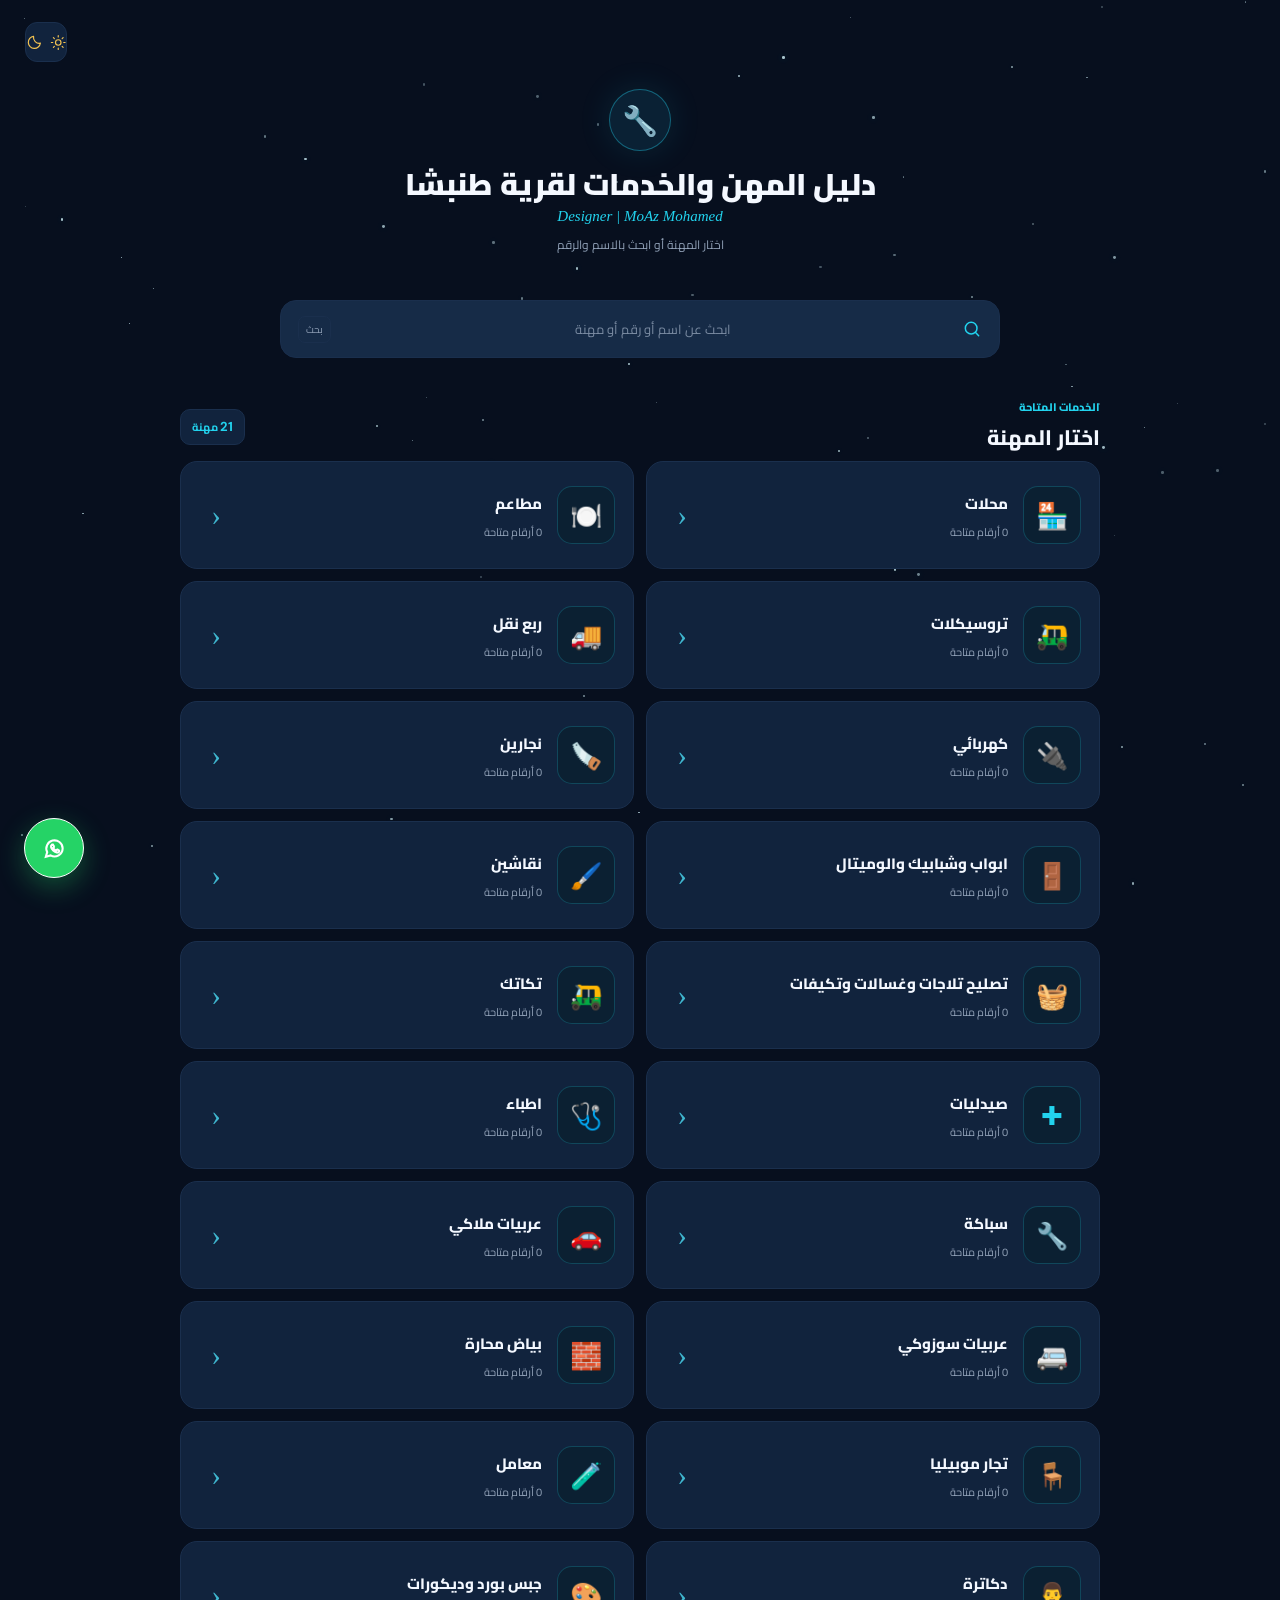
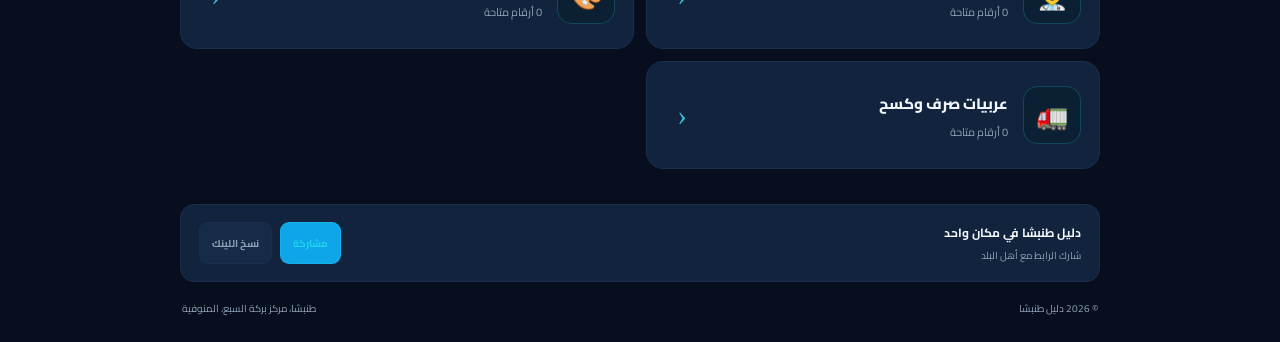
==== commit f1cac94e: "fix api uri" ====
--- a/index.html
+++ b/index.html
@@ -26,7 +26,6 @@
       <svg class="theme-sun" viewBox="0 0 24 24" aria-hidden="true"><circle cx="12" cy="12" r="4"/><path d="M12 2v2m0 16v2M4.93 4.93l1.42 1.42m11.3 11.3 1.42 1.42M2 12h2m16 0h2M4.93 19.07l1.42-1.42m11.3-11.3 1.42-1.42"/></svg>
       <svg class="theme-moon" viewBox="0 0 24 24" aria-hidden="true"><path d="M20.9 13A8.5 8.5 0 0 1 11 3.1 8.8 8.8 0 1 0 20.9 13Z"/></svg>
     </button>
-    <button class="admin-access" type="button" id="admin-access">دخول الإدارة <span aria-hidden="true">🔒</span></button>
     <div class="identity">
       <div class="identity-icon" aria-hidden="true">🔧</div>
       <h1>دليل المهن والخدمات لقرية طنبشا</h1>
--- a/style.css
+++ b/style.css
@@ -123,7 +123,7 @@
 .share-decoration { position: absolute; left: 29%; top: -74px; width: 220px; height: 220px; display: grid; place-items: center; border: 1px solid #ffffff0c; border-radius: 50%; color: #ffffff0e; font-family: 'DM Sans', sans-serif; font-size: 145px; font-weight: 500; }
 .site-footer { display: flex; align-items: center; justify-content: space-between; padding: 0 3px 22px; color: #8a96a6; font-size: 10px; }
 .site-footer a { color: #4e6075; font-weight: 700; }
-.floating-whatsapp { width: 54px; height: 54px; position: fixed; z-index: 5; left: 25px; bottom: 24px; display: grid; place-items: center; border: 3px solid #fff; border-radius: 50%; color: #fff; background: #25D366; box-shadow: 0 8px 23px #25D3664d; text-decoration: none; transition: transform .2s, box-shadow .2s; }
+.floating-whatsapp { width: 60px; height: 60px; position: fixed; z-index: 5; left: 25px; bottom: 24px; display: grid; place-items: center; border: 3px solid #fff; border-radius: 50%; color: #fff; background: #25D366; box-shadow: 0 8px 23px #25D3664d; text-decoration: none; transition: transform .2s, box-shadow .2s; }
 .floating-whatsapp:hover { transform: translateY(-3px); box-shadow: 0 12px 28px #25D3665c; }
 .floating-whatsapp:focus-visible { outline: 3px solid #fff; outline-offset: 3px; }
 .floating-whatsapp svg { width: 25px; height: 25px; fill: none; stroke: currentColor; stroke-linecap: round; stroke-width: 2.2; }
@@ -202,7 +202,7 @@
   .share-actions button { flex: 1; height: 40px; }
   .share-decoration { left: -41px; top: -71px; }
   .site-footer { gap: 8px; flex-wrap: wrap; font-size: 9px; }
-  .floating-whatsapp { width: 50px; height: 50px; left: 15px; bottom: 15px; }
+  .floating-whatsapp { width: 60px; height: 60px; left: 15px; bottom: 15px; }
   .add-modal { padding: 23px 18px 19px; border-radius: 22px; }
   .add-modal__header h2 { font-size: 20px; }
   .add-form__fields { grid-template-columns: 1fr; gap: 13px; }
@@ -313,7 +313,7 @@
 .share-actions .share-button { border-color: #22d3ee46; color: var(--accent); }
 .share-actions button:hover { border-color: var(--accent); }
 .site-footer { display: flex; justify-content: space-between; gap: 10px; padding: 0 2px 24px; color: var(--muted); font-size: 10px; }
-.floating-whatsapp { width: 54px; height: 54px; position: fixed; z-index: 20; left: 24px; bottom: 22px; display: grid; place-items: center; border: 1px solid #fff; border-radius: 50%; color: #fff; background: #25D366; box-shadow: 0 9px 28px #25D36655; text-decoration: none; transition: transform .2s, box-shadow .2s; }
+.floating-whatsapp { width: 60px; height: 60px; position: fixed; z-index: 20; left: 24px; bottom: 22px; display: grid; place-items: center; border: 1px solid #fff; border-radius: 50%; color: #fff; background: #25D366; box-shadow: 0 9px 28px #25D36655; text-decoration: none; transition: transform .2s, box-shadow .2s; }
 .floating-whatsapp:hover { transform: translateY(-3px); box-shadow: 0 13px 32px #25D36670; }
 .floating-whatsapp:focus-visible { outline: 3px solid #fff; outline-offset: 3px; }
 .floating-whatsapp svg { width: 23px; height: 23px; fill: none; stroke: currentColor; stroke-linecap: round; stroke-width: 2.2; }
@@ -365,7 +365,7 @@
   .share-actions { width: 100%; }
   .share-actions button { flex: 1; }
   .site-footer { flex-wrap: wrap; font-size: 9px; }
-  .floating-whatsapp { width: 49px; height: 49px; left: 14px; bottom: 14px; }
+  .floating-whatsapp { width: 60px; height: 60px; left: 14px; bottom: 14px; }
   .add-modal { padding: 22px 18px 18px; }
   .add-form__fields { grid-template-columns: 1fr; gap: 13px; }
   .add-form__field--full { grid-column: auto; }
